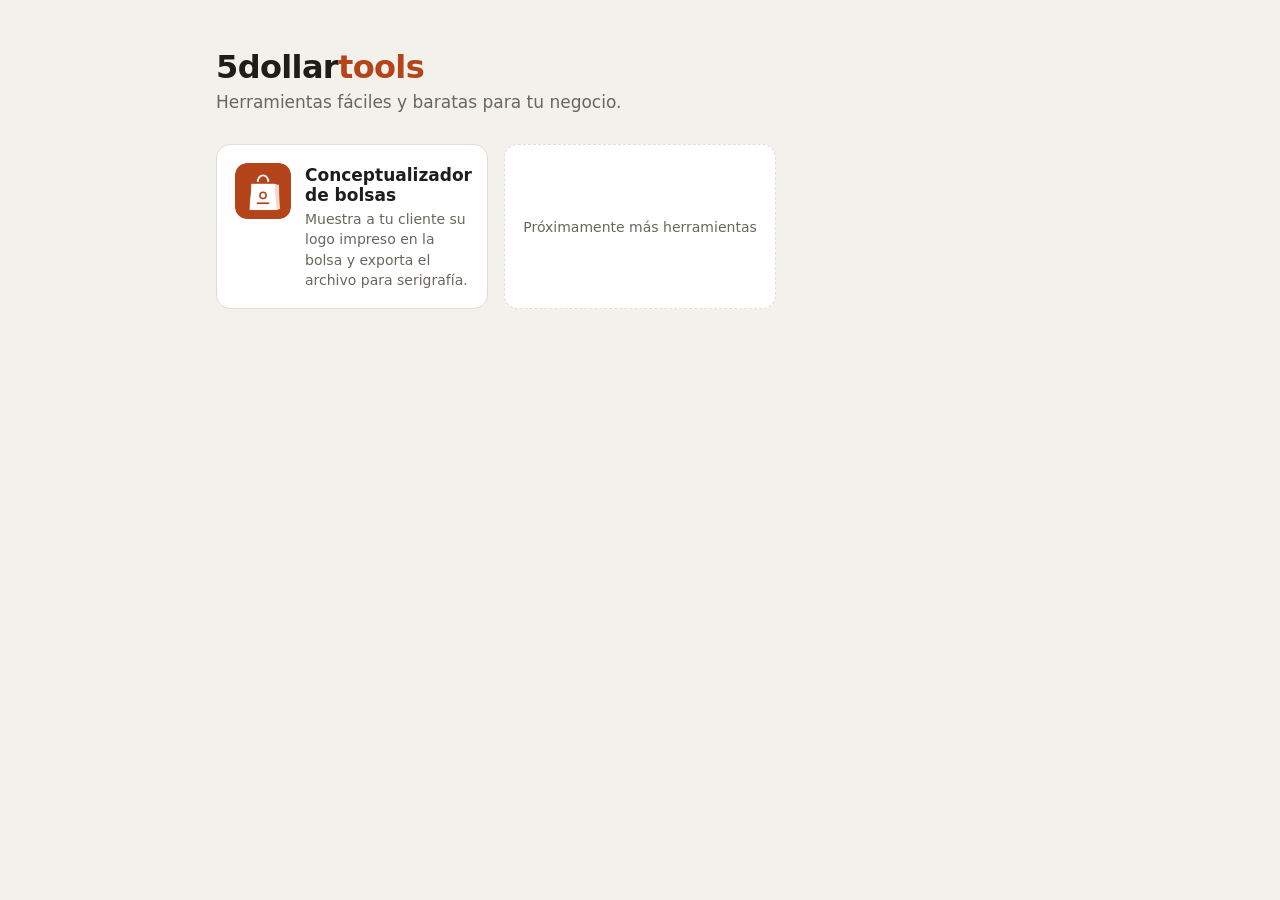
==== index.html @ 9429d913 "Conceptualizador de bolsas: primera versión publicada Mockups de logos en bolsas reales con perspect" ====
<!doctype html>
<html lang="es">
<head>
<meta charset="utf-8">
<meta name="viewport" content="width=device-width, initial-scale=1">
<title>5dollartools</title>
<meta name="description" content="Herramientas fáciles y baratas.">
<style>
  :root {
    --bg: #f3f1ec; --panel: #ffffff; --text: #1f1d1a; --muted: #6b665d;
    --line: #e2ddd3; --accent: #b4441a; --accent-soft: #fbe9df;
  }
  @media (prefers-color-scheme: dark) {
    :root { --bg: #1b1a18; --panel: #252321; --text: #f1eee8; --muted: #a9a398; --line: #3a3733; --accent: #e0703f; --accent-soft: #3a2a22; }
  }
  * { box-sizing: border-box; }
  body { margin: 0; font-family: system-ui, -apple-system, "Segoe UI", Roboto, sans-serif; background: var(--bg); color: var(--text); }
  main { max-width: 880px; margin: 0 auto; padding: 48px 16px; }
  h1 { font-size: 32px; margin: 0 0 6px; letter-spacing: -0.02em; }
  h1 span { color: var(--accent); }
  .lead { color: var(--muted); margin: 0 0 32px; font-size: 17px; }
  .grid { display: grid; grid-template-columns: repeat(auto-fill, minmax(250px, 1fr)); gap: 16px; }
  .card { display: flex; gap: 14px; align-items: flex-start; padding: 18px; background: var(--panel); border: 1px solid var(--line); border-radius: 14px; color: inherit; text-decoration: none; transition: border-color .15s, transform .15s; }
  .card:hover { border-color: var(--accent); transform: translateY(-2px); }
  .card img { width: 56px; height: 56px; border-radius: 12px; flex-shrink: 0; }
  .card h2 { font-size: 17px; margin: 2px 0 4px; }
  .card p { margin: 0; color: var(--muted); font-size: 14px; line-height: 1.45; }
  .soon { border-style: dashed; color: var(--muted); align-items: center; justify-content: center; min-height: 92px; font-size: 14px; }
  .soon:hover { transform: none; border-color: var(--line); }
</style>
</head>
<body>
<main>
  <h1>5dollar<span>tools</span></h1>
  <p class="lead">Herramientas fáciles y baratas para tu negocio.</p>
  <div class="grid">
    <a class="card" href="conceptualizador-bolsas/">
      <img src="conceptualizador-bolsas/icons/icon-192.png" alt="">
      <div>
        <h2>Conceptualizador de bolsas</h2>
        <p>Muestra a tu cliente su logo impreso en la bolsa y exporta el archivo para serigrafía.</p>
      </div>
    </a>
    <div class="card soon">Próximamente más herramientas</div>
  </div>
</main>
</body>
</html>
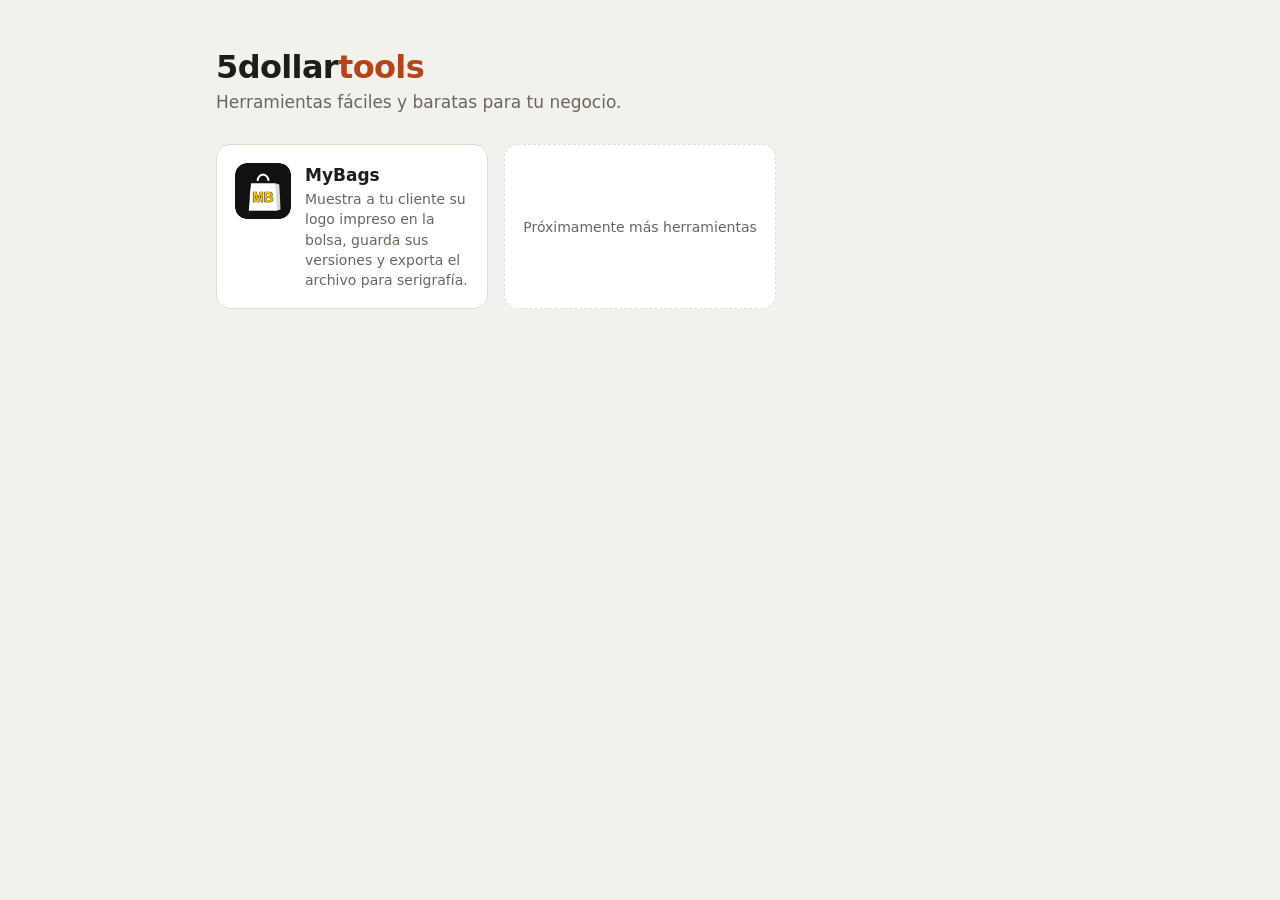
==== commit 925ae4dc: "MyBags: clientes con historial de versiones, bolsas eliminables y nueva marca - Pantalla de inicio "" ====
--- a/index.html
+++ b/index.html
@@ -37,8 +37,8 @@
     <a class="card" href="conceptualizador-bolsas/">
       <img src="conceptualizador-bolsas/icons/icon-192.png" alt="">
       <div>
-        <h2>Conceptualizador de bolsas</h2>
-        <p>Muestra a tu cliente su logo impreso en la bolsa y exporta el archivo para serigrafía.</p>
+        <h2>MyBags</h2>
+        <p>Muestra a tu cliente su logo impreso en la bolsa, guarda sus versiones y exporta el archivo para serigrafía.</p>
       </div>
     </a>
     <div class="card soon">Próximamente más herramientas</div>
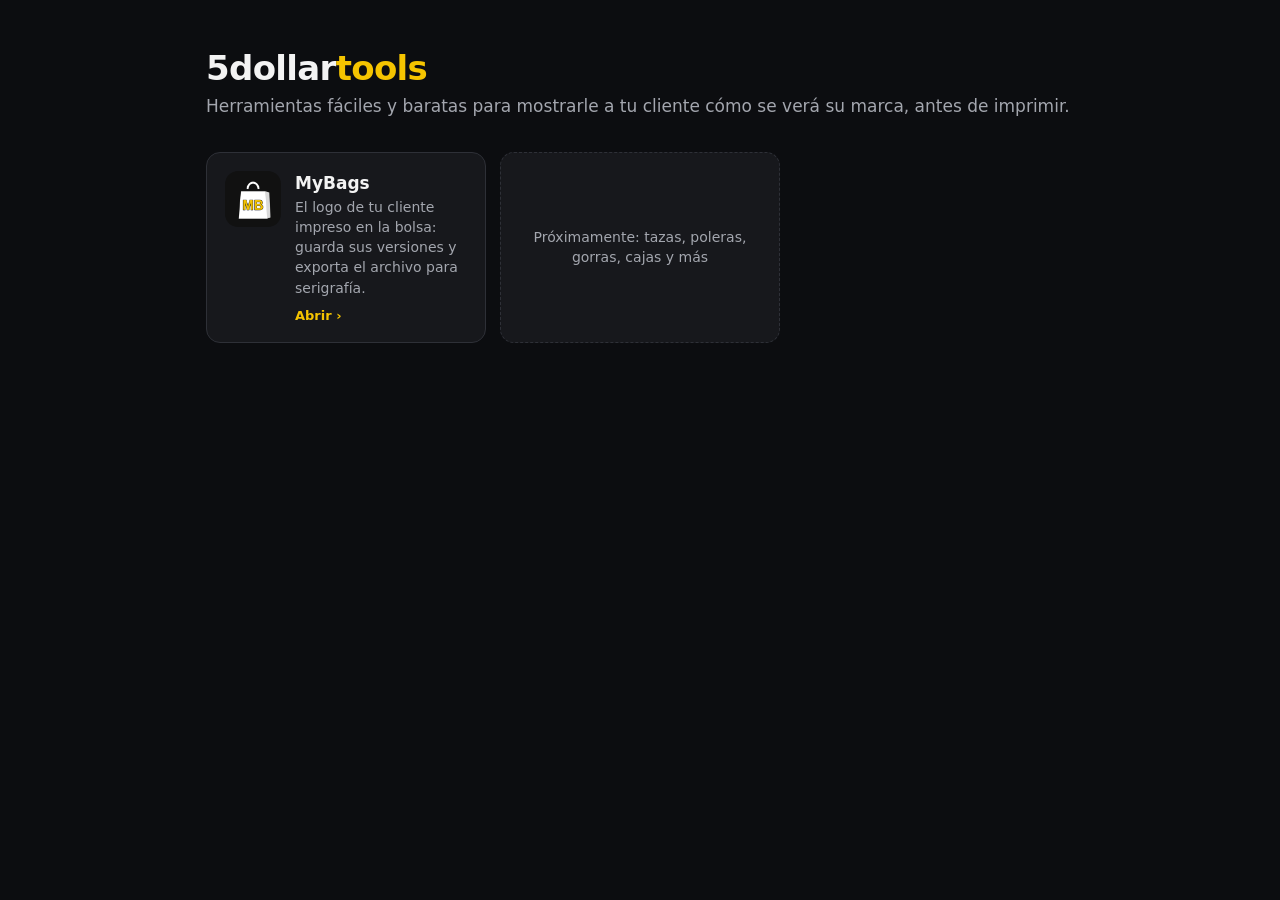
==== commit 9133d8b2: "Portada de la suite con el diseño oscuro de MyBags - Portada 5dollartools en negro y amarillo, lista" ====
--- a/index.html
+++ b/index.html
@@ -4,44 +4,48 @@
 <meta charset="utf-8">
 <meta name="viewport" content="width=device-width, initial-scale=1">
 <title>5dollartools</title>
-<meta name="description" content="Herramientas fáciles y baratas.">
+<meta name="description" content="Herramientas fáciles y baratas para mostrarle a tu cliente cómo se verá su marca.">
+<meta name="theme-color" content="#0c0d10">
+<link rel="icon" type="image/png" href="conceptualizador-bolsas/icons/icon-192.png">
 <style>
+  /* same look as the tools, so the whole suite feels like one product */
   :root {
-    --bg: #f3f1ec; --panel: #ffffff; --text: #1f1d1a; --muted: #6b665d;
-    --line: #e2ddd3; --accent: #b4441a; --accent-soft: #fbe9df;
-  }
-  @media (prefers-color-scheme: dark) {
-    :root { --bg: #1b1a18; --panel: #252321; --text: #f1eee8; --muted: #a9a398; --line: #3a3733; --accent: #e0703f; --accent-soft: #3a2a22; }
+    --bg: #0c0d10; --panel: #17181c; --panel-2: #23252b; --text: #f3f3f3; --muted: #a3a6ae;
+    --line: #2e3037; --brand: #f5c400;
+    color-scheme: dark;
   }
   * { box-sizing: border-box; }
   body { margin: 0; font-family: system-ui, -apple-system, "Segoe UI", Roboto, sans-serif; background: var(--bg); color: var(--text); }
-  main { max-width: 880px; margin: 0 auto; padding: 48px 16px; }
-  h1 { font-size: 32px; margin: 0 0 6px; letter-spacing: -0.02em; }
-  h1 span { color: var(--accent); }
-  .lead { color: var(--muted); margin: 0 0 32px; font-size: 17px; }
-  .grid { display: grid; grid-template-columns: repeat(auto-fill, minmax(250px, 1fr)); gap: 16px; }
+  main { max-width: 900px; margin: 0 auto; padding: 48px 16px 64px; }
+  h1 { font-size: 34px; margin: 0 0 6px; letter-spacing: -0.02em; }
+  h1 span { color: var(--brand); }
+  .lead { color: var(--muted); margin: 0 0 32px; font-size: 17px; line-height: 1.5; }
+  .grid { display: grid; grid-template-columns: repeat(auto-fill, minmax(260px, 1fr)); gap: 14px; }
   .card { display: flex; gap: 14px; align-items: flex-start; padding: 18px; background: var(--panel); border: 1px solid var(--line); border-radius: 14px; color: inherit; text-decoration: none; transition: border-color .15s, transform .15s; }
-  .card:hover { border-color: var(--accent); transform: translateY(-2px); }
-  .card img { width: 56px; height: 56px; border-radius: 12px; flex-shrink: 0; }
+  a.card:hover { border-color: var(--brand); transform: translateY(-2px); }
+  .card img { width: 56px; height: 56px; border-radius: 13px; flex-shrink: 0; }
   .card h2 { font-size: 17px; margin: 2px 0 4px; }
   .card p { margin: 0; color: var(--muted); font-size: 14px; line-height: 1.45; }
-  .soon { border-style: dashed; color: var(--muted); align-items: center; justify-content: center; min-height: 92px; font-size: 14px; }
-  .soon:hover { transform: none; border-color: var(--line); }
+  .card .go { display: inline-block; margin-top: 10px; color: var(--brand); font-size: 13px; font-weight: 600; }
+  .soon { border-style: dashed; align-items: center; min-height: 100px; }
+  .soon p { text-align: center; width: 100%; }
 </style>
 </head>
 <body>
 <main>
   <h1>5dollar<span>tools</span></h1>
-  <p class="lead">Herramientas fáciles y baratas para tu negocio.</p>
+  <p class="lead">Herramientas fáciles y baratas para mostrarle a tu cliente cómo se verá su marca, antes de imprimir.</p>
   <div class="grid">
+    <!-- one card per tool: copy this block when adding a new one -->
     <a class="card" href="conceptualizador-bolsas/">
       <img src="conceptualizador-bolsas/icons/icon-192.png" alt="">
       <div>
         <h2>MyBags</h2>
-        <p>Muestra a tu cliente su logo impreso en la bolsa, guarda sus versiones y exporta el archivo para serigrafía.</p>
+        <p>El logo de tu cliente impreso en la bolsa: guarda sus versiones y exporta el archivo para serigrafía.</p>
+        <span class="go">Abrir ›</span>
       </div>
     </a>
-    <div class="card soon">Próximamente más herramientas</div>
+    <div class="card soon"><p>Próximamente: tazas, poleras, gorras, cajas y más</p></div>
   </div>
 </main>
 </body>
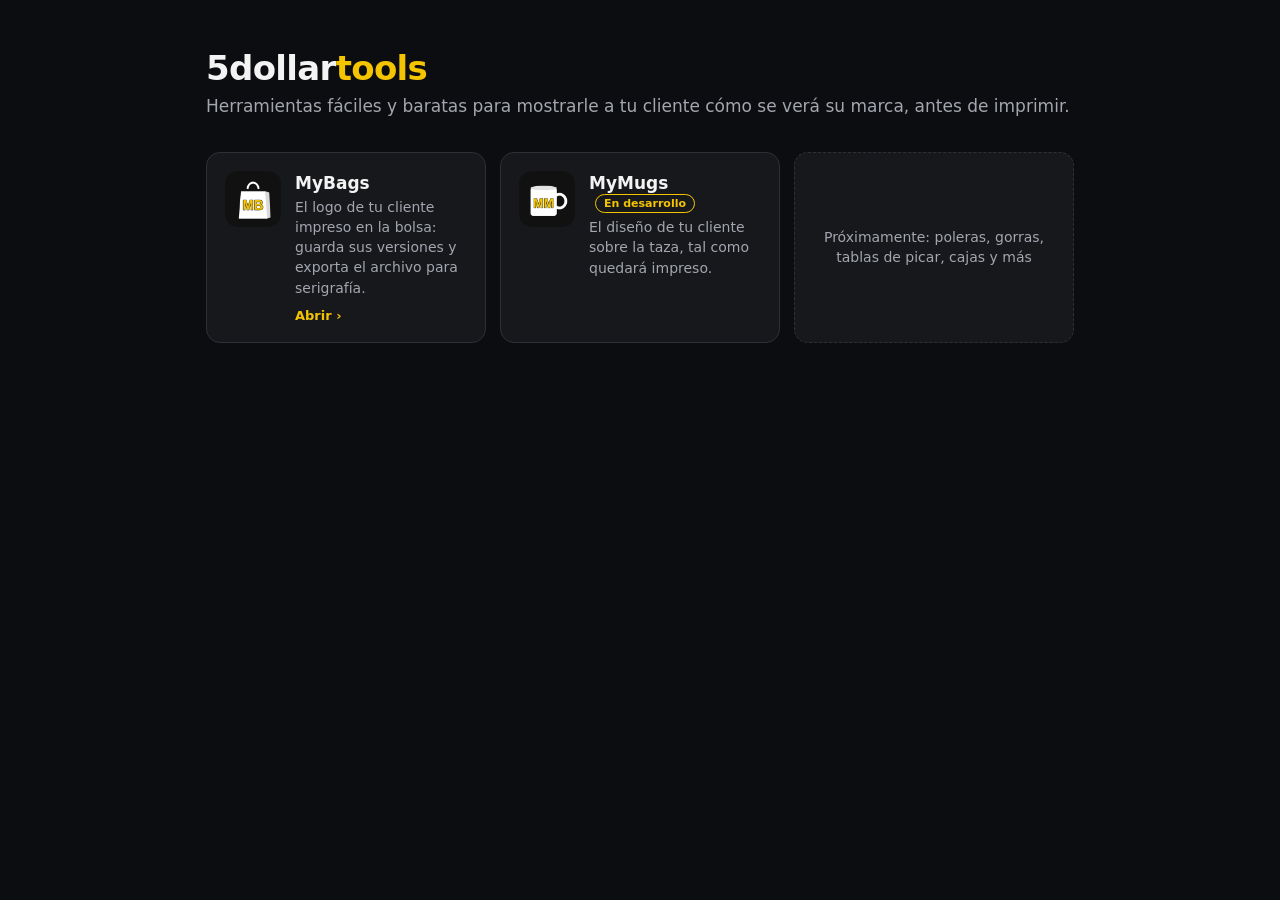
==== commit 665fdf66: "Suite: MyMugs (tazas) en desarrollo, sumada a la portada Tarjeta "En desarrollo" en la portada, pági" ====
--- a/index.html
+++ b/index.html
@@ -27,6 +27,7 @@
   .card h2 { font-size: 17px; margin: 2px 0 4px; }
   .card p { margin: 0; color: var(--muted); font-size: 14px; line-height: 1.45; }
   .card .go { display: inline-block; margin-top: 10px; color: var(--brand); font-size: 13px; font-weight: 600; }
+  .badge { display: inline-block; vertical-align: middle; margin-left: 6px; padding: 2px 8px; border: 1px solid var(--brand); border-radius: 999px; color: var(--brand); font-size: 11px; font-weight: 600; white-space: nowrap; }
   .soon { border-style: dashed; align-items: center; min-height: 100px; }
   .soon p { text-align: center; width: 100%; }
 </style>
@@ -45,7 +46,14 @@
         <span class="go">Abrir ›</span>
       </div>
     </a>
-    <div class="card soon"><p>Próximamente: tazas, poleras, gorras, cajas y más</p></div>
+    <a class="card" href="conceptualizador-tazas/">
+      <img src="conceptualizador-tazas/icons/icon-192.png" alt="">
+      <div>
+        <h2>MyMugs <span class="badge">En desarrollo</span></h2>
+        <p>El diseño de tu cliente sobre la taza, tal como quedará impreso.</p>
+      </div>
+    </a>
+    <div class="card soon"><p>Próximamente: poleras, gorras, tablas de picar, cajas y más</p></div>
   </div>
 </main>
 </body>
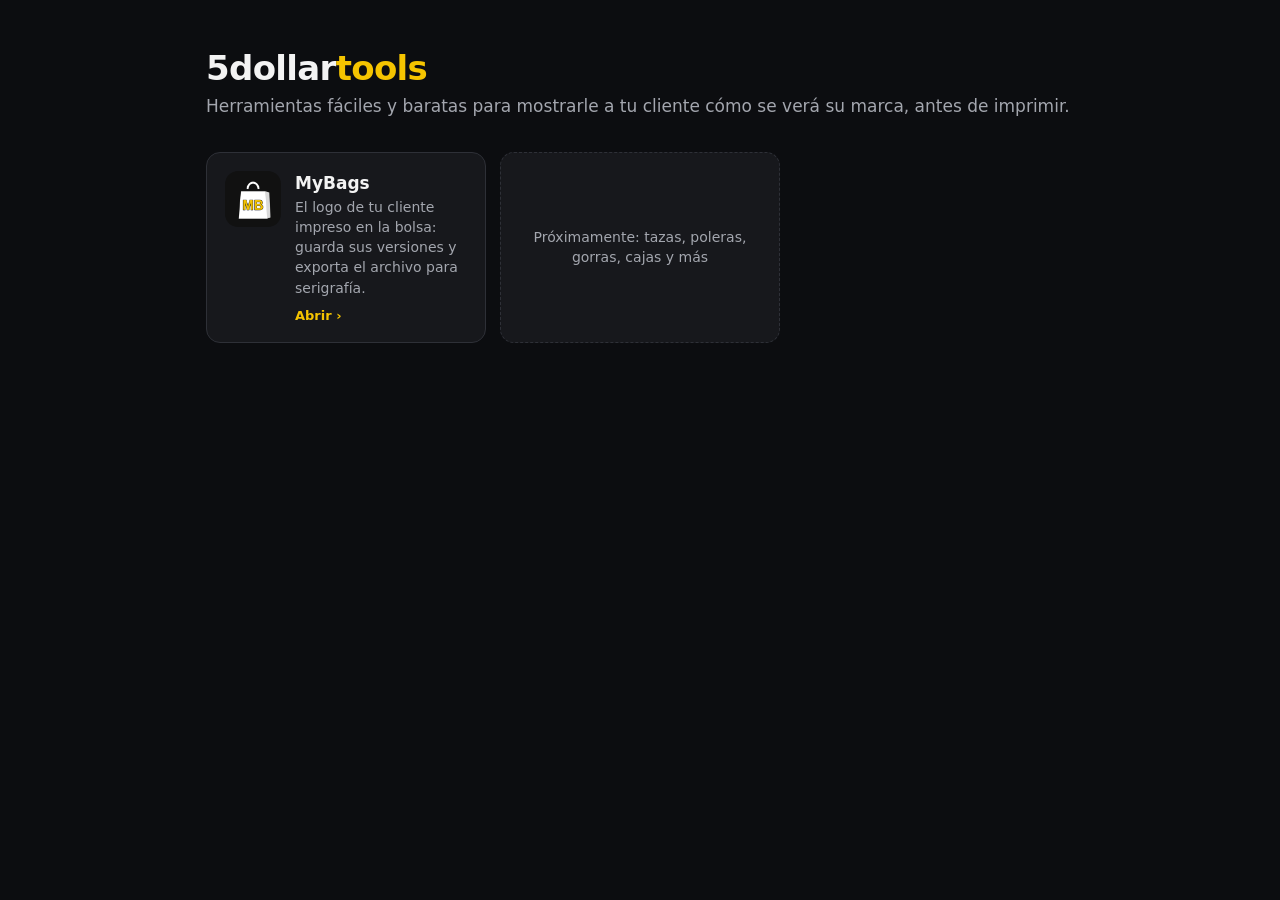
==== commit ada8d189: "Portada: quitar la herramienta de tazas (se agregará cuando se inicie) Las herramientas se suman a l" ====
--- a/index.html
+++ b/index.html
@@ -46,14 +46,7 @@
         <span class="go">Abrir ›</span>
       </div>
     </a>
-    <a class="card" href="conceptualizador-tazas/">
-      <img src="conceptualizador-tazas/icons/icon-192.png" alt="">
-      <div>
-        <h2>MyMugs <span class="badge">En desarrollo</span></h2>
-        <p>El diseño de tu cliente sobre la taza, tal como quedará impreso.</p>
-      </div>
-    </a>
-    <div class="card soon"><p>Próximamente: poleras, gorras, tablas de picar, cajas y más</p></div>
+    <div class="card soon"><p>Próximamente: tazas, poleras, gorras, cajas y más</p></div>
   </div>
 </main>
 </body>
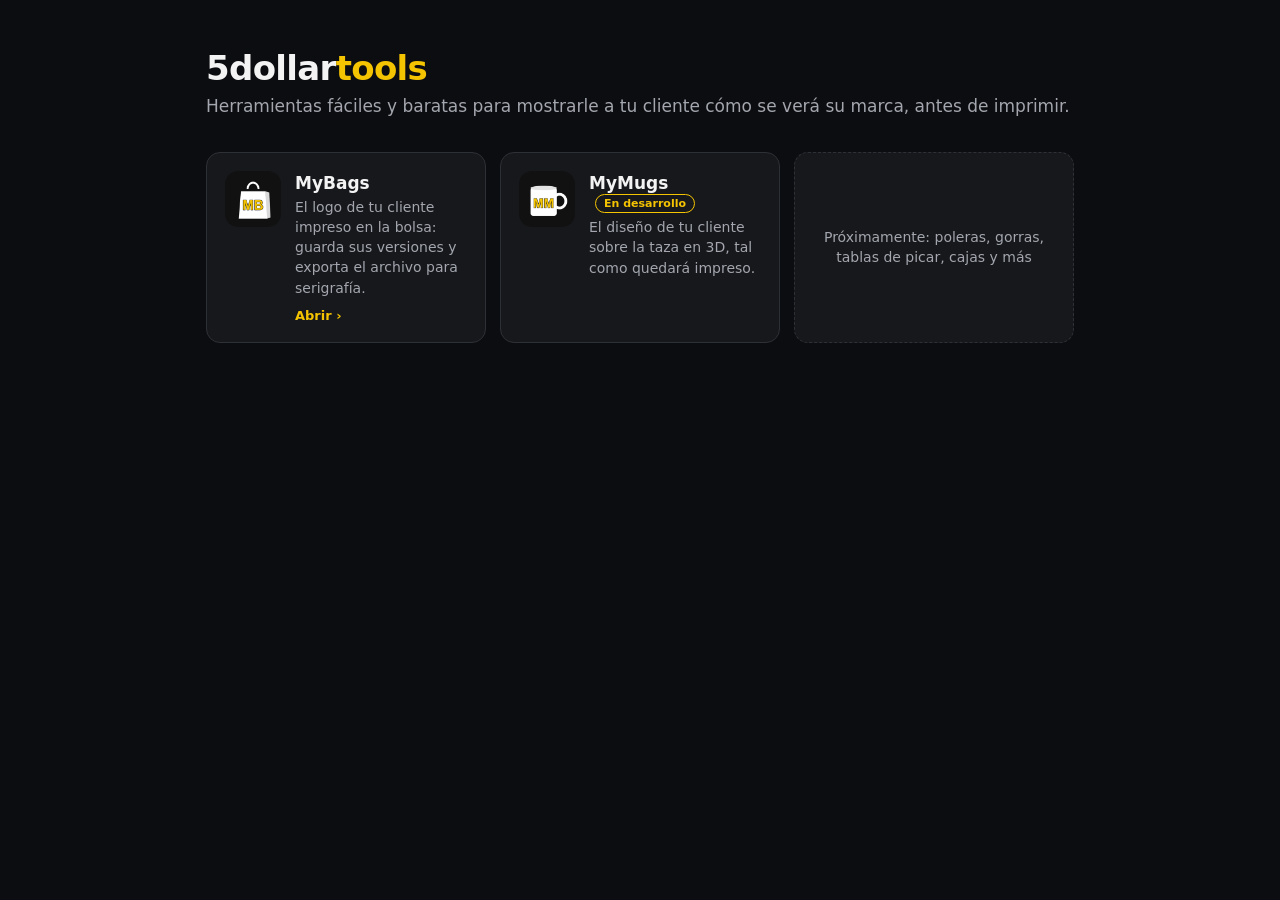
==== commit c02766d0: "Suite: MyMugs (tazas) en desarrollo, sumada a la portada Tarjeta "En desarrollo" en la portada, pági" ====
--- a/index.html
+++ b/index.html
@@ -46,7 +46,14 @@
         <span class="go">Abrir ›</span>
       </div>
     </a>
-    <div class="card soon"><p>Próximamente: tazas, poleras, gorras, cajas y más</p></div>
+    <a class="card" href="conceptualizador-tazas/">
+      <img src="conceptualizador-tazas/icons/icon-192.png" alt="">
+      <div>
+        <h2>MyMugs <span class="badge">En desarrollo</span></h2>
+        <p>El diseño de tu cliente sobre la taza en 3D, tal como quedará impreso.</p>
+      </div>
+    </a>
+    <div class="card soon"><p>Próximamente: poleras, gorras, tablas de picar, cajas y más</p></div>
   </div>
 </main>
 </body>
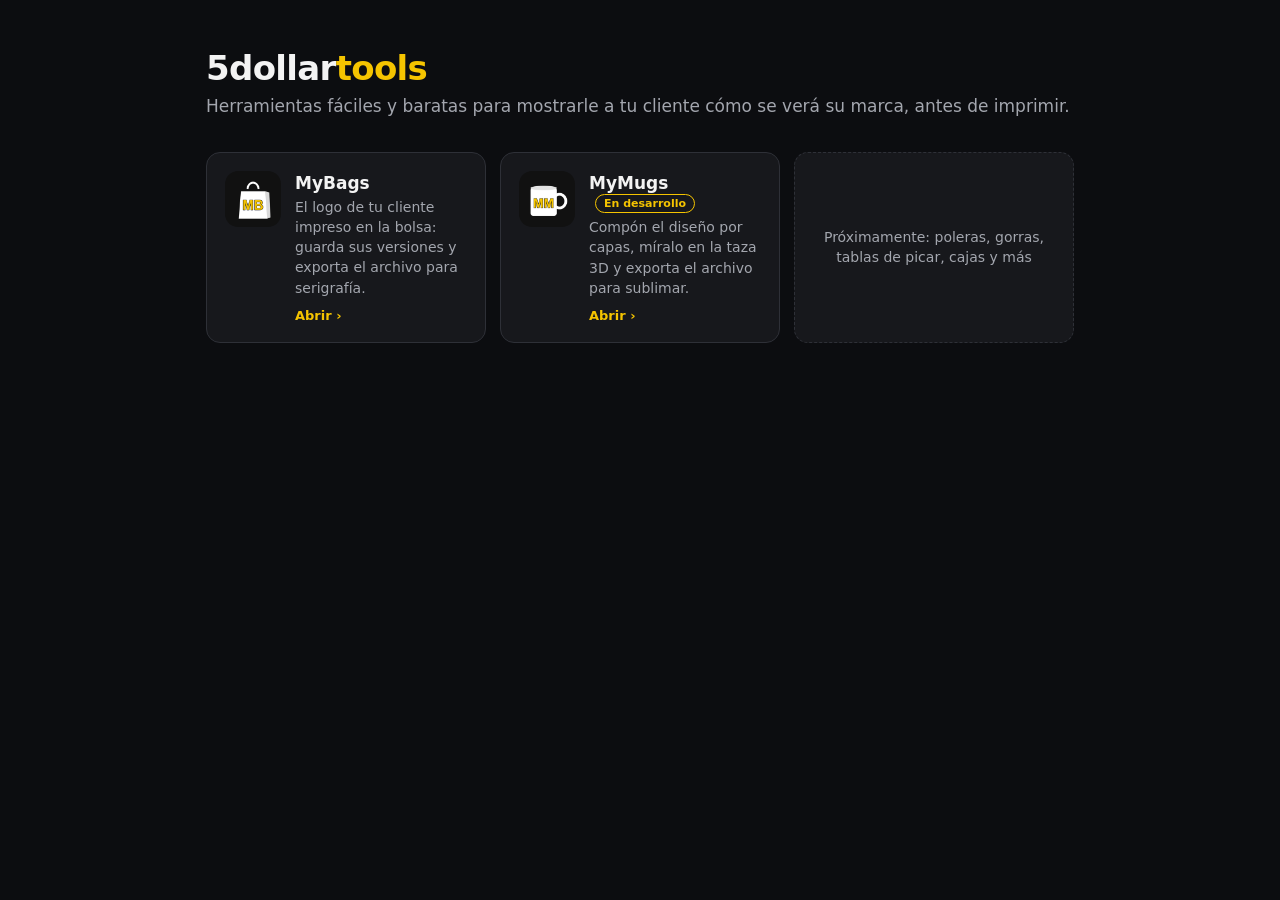
==== commit 6d391c3b: "MyMugs: primera versión (lienzo por capas, taza 3D, texto, sublimación) - Núcleo común en comun/ (es" ====
--- a/index.html
+++ b/index.html
@@ -50,7 +50,8 @@
       <img src="conceptualizador-tazas/icons/icon-192.png" alt="">
       <div>
         <h2>MyMugs <span class="badge">En desarrollo</span></h2>
-        <p>El diseño de tu cliente sobre la taza en 3D, tal como quedará impreso.</p>
+        <p>Compón el diseño por capas, míralo en la taza 3D y exporta el archivo para sublimar.</p>
+        <span class="go">Abrir ›</span>
       </div>
     </a>
     <div class="card soon"><p>Próximamente: poleras, gorras, tablas de picar, cajas y más</p></div>
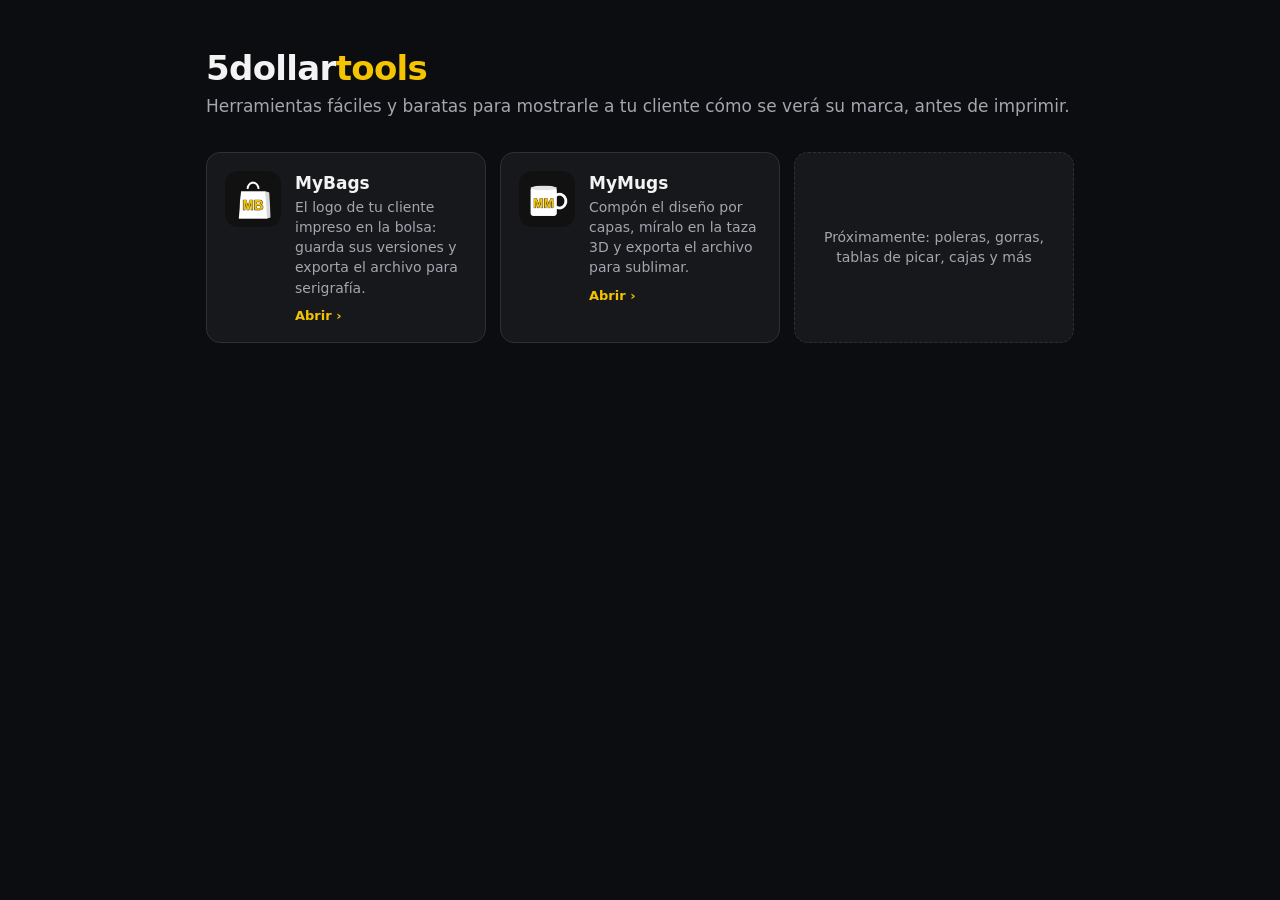
==== commit 364b4482: "Portada: MyMugs deja de estar en desarrollo Co-Authored-By: Claude Opus 5.5 <noreply@anthropic.com>" ====
--- a/index.html
+++ b/index.html
@@ -49,7 +49,7 @@
     <a class="card" href="conceptualizador-tazas/">
       <img src="conceptualizador-tazas/icons/icon-192.png" alt="">
       <div>
-        <h2>MyMugs <span class="badge">En desarrollo</span></h2>
+        <h2>MyMugs</h2>
         <p>Compón el diseño por capas, míralo en la taza 3D y exporta el archivo para sublimar.</p>
         <span class="go">Abrir ›</span>
       </div>
